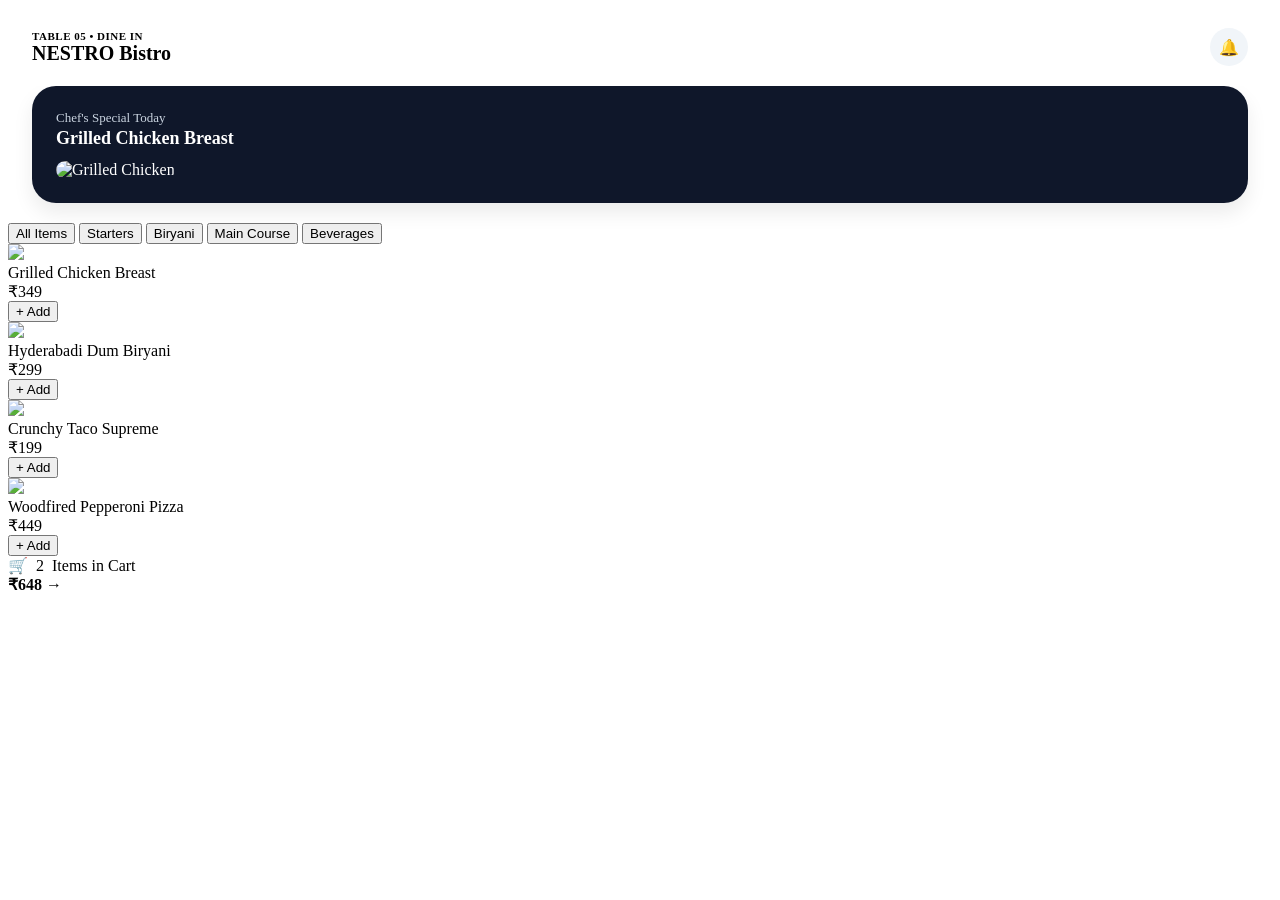
==== menu.html @ 7f4d9051 "Add files via upload" ====
<!DOCTYPE html>
<html lang="en">
<head>
    <meta charset="UTF-8">
    <meta name="viewport" content="width=device-width, initial-scale=1.0">
    <title>Menu — NESTRO QR Ordering</title>
    <link href="https://fonts.googleapis.com/css2?family=Inter:wght@300;400;500;600;700&display=swap" rel="stylesheet">
    <link rel="stylesheet" href="../css/global.css">
    <link rel="stylesheet" href="../css/customer.css">
    <style>
        .cust-header-bar {
            padding: 20px 24px;
            display: flex;
            align-items: center;
            justify-content: space-between;
            background: #ffffff;
            position: sticky;
            top: 0;
            z-index: 20;
        }
        .hero-banner {
            margin: 0 24px 20px;
            border-radius: 24px;
            overflow: hidden;
            position: relative;
            background: #0f172a;
            color: white;
            padding: 24px;
            box-shadow: 0 10px 20px rgba(0,0,0,0.08);
        }
        .hero-banner img {
            width: 100%;
            height: 160px;
            object-fit: cover;
            border-radius: 16px;
            margin-top: 12px;
        }
    </style>
</head>
<body class="customer-body">
    <div class="mobile-frame">
        <div class="cust-header-bar">
            <div>
                <div style="font-size: 11px; color: var(--text-muted); font-weight: 700; letter-spacing: 0.5px;">TABLE 05 • DINE IN</div>
                <div class="mobile-title" style="font-size: 20px; font-weight: 700;">NESTRO Bistro</div>
            </div>
            <div style="background: #f1f5f9; width: 38px; height: 38px; border-radius: 50%; display: flex; align-items: center; justify-content: center; font-size: 16px;">
                🔔
            </div>
        </div>

        <div class="hero-banner">
            <div style="font-size: 13px; color: #cbd5e1; font-weight: 500;">Chef's Special Today</div>
            <div style="font-size: 18px; font-weight: 700; margin-top: 2px;">Grilled Chicken Breast</div>
            <img src="https://images.unsplash.com/photo-1546069901-ba9599a7e63c" alt="Grilled Chicken">
        </div>

        <div class="category-scroll">
            <button class="cat-pill active">All Items</button>
            <button class="cat-pill">Starters</button>
            <button class="cat-pill">Biryani</button>
            <button class="cat-pill">Main Course</button>
            <button class="cat-pill">Beverages</button>
        </div>

        <div class="product-grid-cust">
            <div class="cust-product-card">
                <img src="https://images.unsplash.com/photo-1546069901-ba9599a7e63c" class="cust-product-img">
                <div class="cust-product-info">
                    <div>
                        <div class="cust-product-name">Grilled Chicken Breast</div>
                        <div class="cust-product-price">₹349</div>
                    </div>
                    <button class="btn-add-cart" onclick="addToCart('Grilled Chicken Breast', 349)">+ Add</button>
                </div>
            </div>
            <div class="cust-product-card">
                <img src="https://images.unsplash.com/photo-1563379091339-03b21ab4a4f8" class="cust-product-img">
                <div class="cust-product-info">
                    <div>
                        <div class="cust-product-name">Hyderabadi Dum Biryani</div>
                        <div class="cust-product-price">₹299</div>
                    </div>
                    <button class="btn-add-cart" onclick="addToCart('Hyderabadi Dum Biryani', 299)">+ Add</button>
                </div>
            </div>
            <div class="cust-product-card">
                <img src="https://images.unsplash.com/photo-1555396273-367ea4eb4db5" class="cust-product-img">
                <div class="cust-product-info">
                    <div>
                        <div class="cust-product-name">Crunchy Taco Supreme</div>
                        <div class="cust-product-price">₹199</div>
                    </div>
                    <button class="btn-add-cart" onclick="addToCart('Crunchy Taco Supreme', 199)">+ Add</button>
                </div>
            </div>
            <div class="cust-product-card">
                <img src="https://images.unsplash.com/photo-1565299624946-b28f40a0ae38" class="cust-product-img">
                <div class="cust-product-info">
                    <div>
                        <div class="cust-product-name">Woodfired Pepperoni Pizza</div>
                        <div class="cust-product-price">₹449</div>
                    </div>
                    <button class="btn-add-cart" onclick="addToCart('Woodfired Pepperoni Pizza', 449)">+ Add</button>
                </div>
            </div>
        </div>

        <div class="cart-bar" onclick="window.location.href='cart.html'">
            <span style="display: flex; align-items: center; gap: 8px;">🛒 <span id="cart-count">2</span> Items in Cart</span>
            <span style="font-weight: 700;">₹648 →</span>
        </div>
    </div>

    <div id="toast-container"></div>

    <script>
        let cartCount = 2;
        function addToCart(name, price) {
            cartCount++;
            document.getElementById('cart-count').innerText = cartCount;
            const container = document.getElementById('toast-container');
            const toast = document.createElement('div');
            toast.className = 'toast';
            toast.innerHTML = `<span>✓ Added ${name} (₹${price})</span>`;
            container.appendChild(toast);
            setTimeout(() => toast.remove(), 3000);
        }
    </script>
</body>
</html>
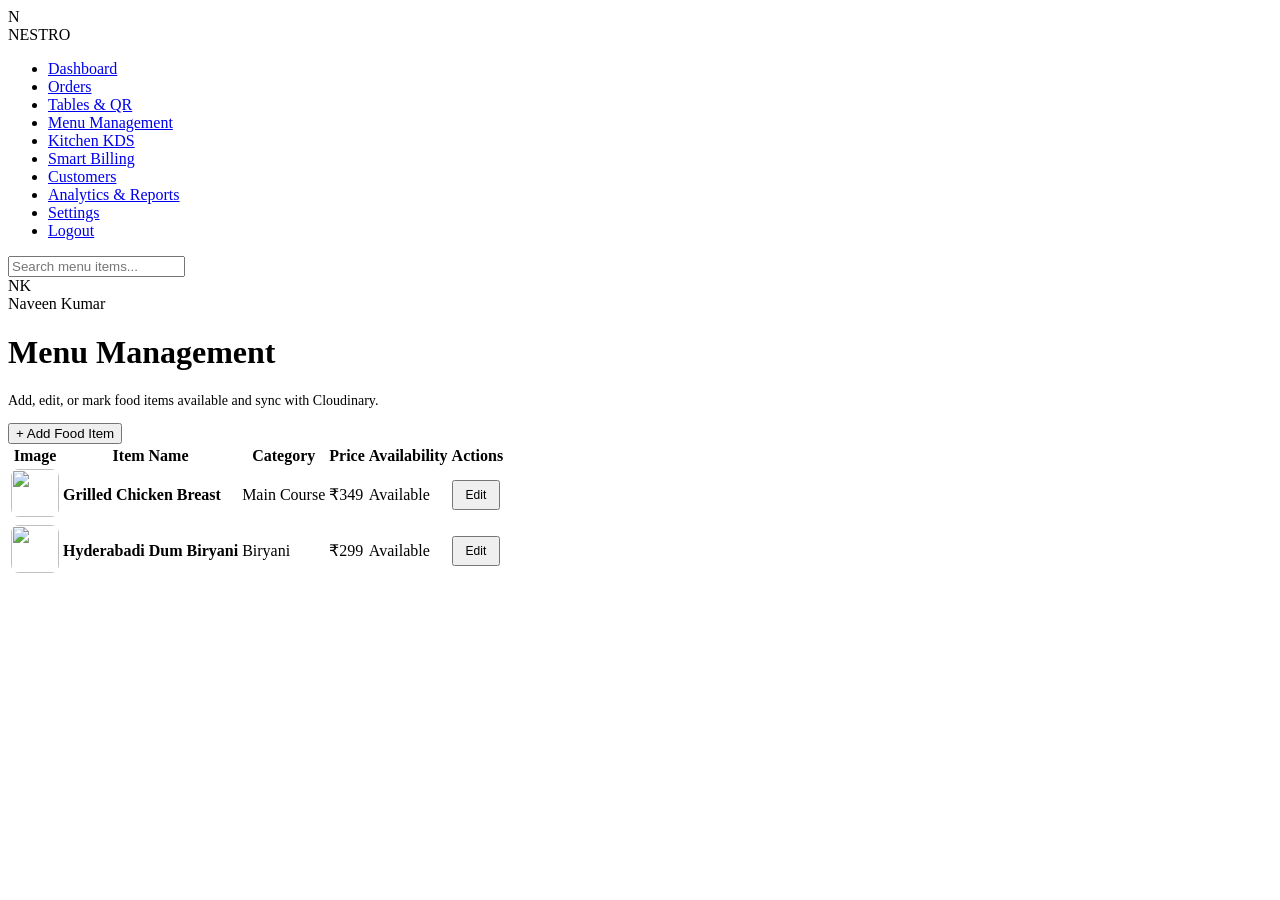
==== commit 5892ae47: "Add files via upload" ====
--- a/menu.html
+++ b/menu.html
@@ -3,129 +3,88 @@
 <head>
     <meta charset="UTF-8">
     <meta name="viewport" content="width=device-width, initial-scale=1.0">
-    <title>Menu — NESTRO QR Ordering</title>
+    <title>Menu Management — NESTRO Admin</title>
     <link href="https://fonts.googleapis.com/css2?family=Inter:wght@300;400;500;600;700&display=swap" rel="stylesheet">
     <link rel="stylesheet" href="../css/global.css">
-    <link rel="stylesheet" href="../css/customer.css">
-    <style>
-        .cust-header-bar {
-            padding: 20px 24px;
-            display: flex;
-            align-items: center;
-            justify-content: space-between;
-            background: #ffffff;
-            position: sticky;
-            top: 0;
-            z-index: 20;
-        }
-        .hero-banner {
-            margin: 0 24px 20px;
-            border-radius: 24px;
-            overflow: hidden;
-            position: relative;
-            background: #0f172a;
-            color: white;
-            padding: 24px;
-            box-shadow: 0 10px 20px rgba(0,0,0,0.08);
-        }
-        .hero-banner img {
-            width: 100%;
-            height: 160px;
-            object-fit: cover;
-            border-radius: 16px;
-            margin-top: 12px;
-        }
-    </style>
+    <link rel="stylesheet" href="../css/admin.css">
 </head>
-<body class="customer-body">
-    <div class="mobile-frame">
-        <div class="cust-header-bar">
-            <div>
-                <div style="font-size: 11px; color: var(--text-muted); font-weight: 700; letter-spacing: 0.5px;">TABLE 05 • DINE IN</div>
-                <div class="mobile-title" style="font-size: 20px; font-weight: 700;">NESTRO Bistro</div>
+<body class="admin-layout">
+    <aside class="sidebar">
+        <div class="sidebar-logo">
+            <div class="badge">N</div>
+            <span>NESTRO</span>
+        </div>
+        <ul class="sidebar-menu">
+            <li><a href="dashboard.html">Dashboard</a></li>
+            <li><a href="orders.html">Orders</a></li>
+            <li><a href="tables.html">Tables & QR</a></li>
+            <li><a href="menu.html" class="active">Menu Management</a></li>
+            <li><a href="kitchen.html">Kitchen KDS</a></li>
+            <li><a href="billing.html">Smart Billing</a></li>
+            <li><a href="customers.html">Customers</a></li>
+            <li><a href="reports.html">Analytics & Reports</a></li>
+            <li><a href="settings.html">Settings</a></li>
+            <li><a href="../index.html">Logout</a></li>
+        </ul>
+    </aside>
+
+    <main class="main-content">
+        <header class="topbar">
+            <div class="topbar-search">
+                <input type="text" placeholder="Search menu items...">
             </div>
-            <div style="background: #f1f5f9; width: 38px; height: 38px; border-radius: 50%; display: flex; align-items: center; justify-content: center; font-size: 16px;">
-                🔔
+            <div class="topbar-user">
+                <div class="user-profile">
+                    <div class="user-avatar">NK</div>
+                    <span>Naveen Kumar</span>
+                </div>
+            </div>
+        </header>
+
+        <div class="dashboard-body">
+            <div class="page-header">
+                <div>
+                    <h1>Menu Management</h1>
+                    <p style="color: var(--text-muted); font-size: 14px;">Add, edit, or mark food items available and sync with Cloudinary.</p>
+                </div>
+                <button class="btn-action" onclick="alert('Open Add Product Modal (Cloudinary integration ready)')">
+                    + Add Food Item
+                </button>
+            </div>
+
+            <div class="card">
+                <table class="data-table">
+                    <thead>
+                        <tr>
+                            <th>Image</th>
+                            <th>Item Name</th>
+                            <th>Category</th>
+                            <th>Price</th>
+                            <th>Availability</th>
+                            <th>Actions</th>
+                        </tr>
+                    </thead>
+                    <tbody>
+                        <tr>
+                            <td><img src="https://images.unsplash.com/photo-1546069901-ba9599a7e63c" style="width: 48px; height: 48px; border-radius: 8px; object-fit: cover;"></td>
+                            <td><strong>Grilled Chicken Breast</strong></td>
+                            <td>Main Course</td>
+                            <td>₹349</td>
+                            <td><span class="badge-status badge-ready">Available</span></td>
+                            <td><button class="btn-action" style="padding: 6px 12px; font-size: 12px;">Edit</button></td>
+                        </tr>
+                        <tr>
+                            <td><img src="https://images.unsplash.com/photo-1563379091339-03b21ab4a4f8" style="width: 48px; height: 48px; border-radius: 8px; object-fit: cover;"></td>
+                            <td><strong>Hyderabadi Dum Biryani</strong></td>
+                            <td>Biryani</td>
+                            <td>₹299</td>
+                            <td><span class="badge-status badge-ready">Available</span></td>
+                            <td><button class="btn-action" style="padding: 6px 12px; font-size: 12px;">Edit</button></td>
+                        </tr>
+                    </tbody>
+                </table>
             </div>
         </div>
-
-        <div class="hero-banner">
-            <div style="font-size: 13px; color: #cbd5e1; font-weight: 500;">Chef's Special Today</div>
-            <div style="font-size: 18px; font-weight: 700; margin-top: 2px;">Grilled Chicken Breast</div>
-            <img src="https://images.unsplash.com/photo-1546069901-ba9599a7e63c" alt="Grilled Chicken">
-        </div>
-
-        <div class="category-scroll">
-            <button class="cat-pill active">All Items</button>
-            <button class="cat-pill">Starters</button>
-            <button class="cat-pill">Biryani</button>
-            <button class="cat-pill">Main Course</button>
-            <button class="cat-pill">Beverages</button>
-        </div>
-
-        <div class="product-grid-cust">
-            <div class="cust-product-card">
-                <img src="https://images.unsplash.com/photo-1546069901-ba9599a7e63c" class="cust-product-img">
-                <div class="cust-product-info">
-                    <div>
-                        <div class="cust-product-name">Grilled Chicken Breast</div>
-                        <div class="cust-product-price">₹349</div>
-                    </div>
-                    <button class="btn-add-cart" onclick="addToCart('Grilled Chicken Breast', 349)">+ Add</button>
-                </div>
-            </div>
-            <div class="cust-product-card">
-                <img src="https://images.unsplash.com/photo-1563379091339-03b21ab4a4f8" class="cust-product-img">
-                <div class="cust-product-info">
-                    <div>
-                        <div class="cust-product-name">Hyderabadi Dum Biryani</div>
-                        <div class="cust-product-price">₹299</div>
-                    </div>
-                    <button class="btn-add-cart" onclick="addToCart('Hyderabadi Dum Biryani', 299)">+ Add</button>
-                </div>
-            </div>
-            <div class="cust-product-card">
-                <img src="https://images.unsplash.com/photo-1555396273-367ea4eb4db5" class="cust-product-img">
-                <div class="cust-product-info">
-                    <div>
-                        <div class="cust-product-name">Crunchy Taco Supreme</div>
-                        <div class="cust-product-price">₹199</div>
-                    </div>
-                    <button class="btn-add-cart" onclick="addToCart('Crunchy Taco Supreme', 199)">+ Add</button>
-                </div>
-            </div>
-            <div class="cust-product-card">
-                <img src="https://images.unsplash.com/photo-1565299624946-b28f40a0ae38" class="cust-product-img">
-                <div class="cust-product-info">
-                    <div>
-                        <div class="cust-product-name">Woodfired Pepperoni Pizza</div>
-                        <div class="cust-product-price">₹449</div>
-                    </div>
-                    <button class="btn-add-cart" onclick="addToCart('Woodfired Pepperoni Pizza', 449)">+ Add</button>
-                </div>
-            </div>
-        </div>
-
-        <div class="cart-bar" onclick="window.location.href='cart.html'">
-            <span style="display: flex; align-items: center; gap: 8px;">🛒 <span id="cart-count">2</span> Items in Cart</span>
-            <span style="font-weight: 700;">₹648 →</span>
-        </div>
-    </div>
-
-    <div id="toast-container"></div>
-
-    <script>
-        let cartCount = 2;
-        function addToCart(name, price) {
-            cartCount++;
-            document.getElementById('cart-count').innerText = cartCount;
-            const container = document.getElementById('toast-container');
-            const toast = document.createElement('div');
-            toast.className = 'toast';
-            toast.innerHTML = `<span>✓ Added ${name} (₹${price})</span>`;
-            container.appendChild(toast);
-            setTimeout(() => toast.remove(), 3000);
-        }
-    </script>
+    </main>
 </body>
 </html>
